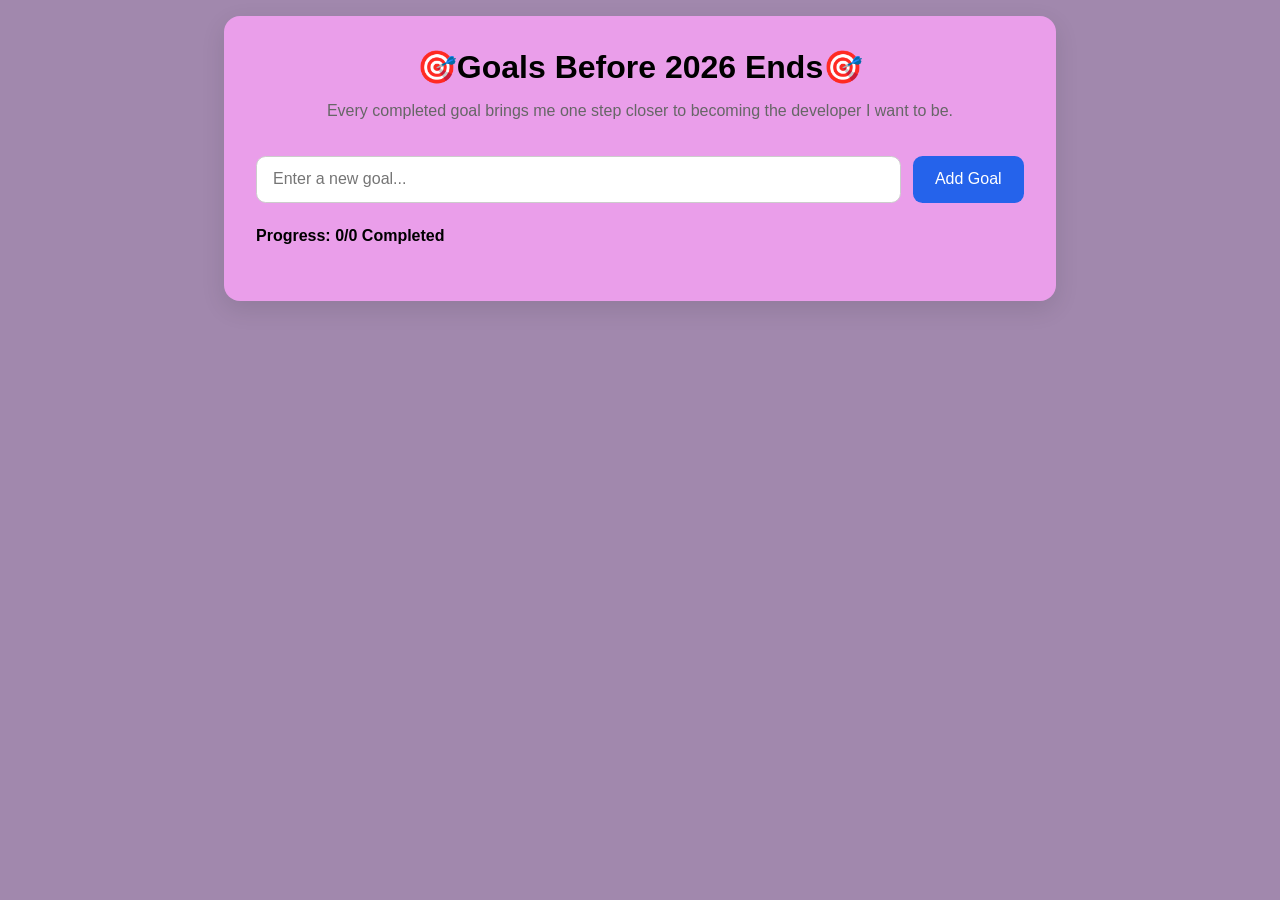
==== Goals/goals.html @ 23ba42ba "Goals Tracker" ====
<!DOCTYPE html>
<html lang="en">
<head>
    <meta charset="UTF-8">
    <meta name="viewport" content="width=device-width, initial-scale=1.0">
    <title>Goals Before 2026 Ends</title>
    <link rel="stylesheet" href="goalsstyle.css">
</head>
<body>

    <div class="container">
        <h1>🎯Goals Before 2026 Ends🎯</h1>
        <p class="subtitle">
            Every completed goal brings me one step closer to becoming the developer I want to be.
        </p>

        <div class="input-section">
            <input 
            type="text"
            id="goalInput"
            placeholder="Enter a new goal..."
            >
            <button id="addGoalBtn">
                Add Goal
            </button>
        </div>

        <div class="progress-section">
            <p>
                Progress: <span id="progressText"> 0/0 Completed </span>
            </p>

            <div>
                <ul id="goalList">
                    
                </ul>
            </div>
        </div>
    </div>
    
    <script src="goalsscript.js"></script>
</body>
</html>
---- Goals/goalsstyle.css ----
/* Reset */

* {
    margin: 0;
    padding: 0;
    box-sizing: border-box;
}

/* Body */

body {
    font-family: Arial, Helvetica, sans-serif;
    background-color: #a188ad;
    min-height: 100vh;
    display: flex;
    justify-content: center;
    align-items: flex-start;
    padding: 1rem;
}

/* Main Container */

.container {
    width: min(100%, 52rem);
    background-color: #ea9eea;
    padding: 2rem;
    border-radius: 1rem;
    box-shadow: 0 0.5rem 1.5rem rgba(0, 0, 0, 0.1);
}

/* Heading */

h1 {
    text-align: center;
    font-size: 2rem;
    margin-bottom: 0.75rem;
}

/* Subtitle */

.subtitle {
    text-align: center;
    color: #666;
    font-size: 1rem;
    line-height: 1.6;
    margin-bottom: 2rem;
}

/* Input Section */

.input-section {
    display: flex;
    gap: 0.75rem;
    margin-bottom: 1.5rem;
}

/* Input */

#goalInput {
    flex: 1;
    padding: 0.85rem 1rem;
    font-size: 1rem;
    border: 1px solid #ccc;
    border-radius: 0.6rem;
    outline: none;
}

#goalInput:focus {
    border-color: #2563eb;
}

/* Button */

#addGoalBtn {
    padding: 0.85rem 1.4rem;
    font-size: 1rem;
    border: none;
    border-radius: 0.6rem;
    background-color: #2563eb;
    color: white;
    cursor: pointer;
    transition: background-color 0.3s ease;
}

#addGoalBtn:hover {
    background-color: #1d4ed8;
}

/* Progress */

.progress-section {
    margin-bottom: 1.5rem;
    font-size: 1rem;
    font-weight: bold;
}

/* Goal List */

#goalList {
    list-style: none;
    padding: 0;
    display: flex;
    width: 100%;
    flex-direction: column;
    gap: 1rem;
}

#goalList li{
    display: flex;
    justify-content: space-between;
    align-items: center;
    background-color: #ffffff;
    padding: 0.9rem 1rem;
    border-radius: 0.75rem;
    margin-bottom: 0.75rem;
    box-shadow: 0 0.2rem 0.5rem rgba(0, 0, 0, 0.08);
}

#goalList button {
    background-color: #ff5c8a;
    color: white;
    border: none;
    border-radius: 0.5rem;
    padding: 0.5rem 0.8rem;
    cursor: pointer;
    font-size: 0.9rem;
    transition: 0.2s;
}

#goalList button:hover {
    background-color: #e63d70;
}

#goalList span {
    font-size: 1.05rem;
    font-weight: 500;
}

#goalList input[type="checkbox"] {
    width: 1.2rem;
    height: 1.2rem;
    cursor: pointer;
}

.completed {
    text-decoration: line-through;
    color: gray;
    opacity: 0.7;
}
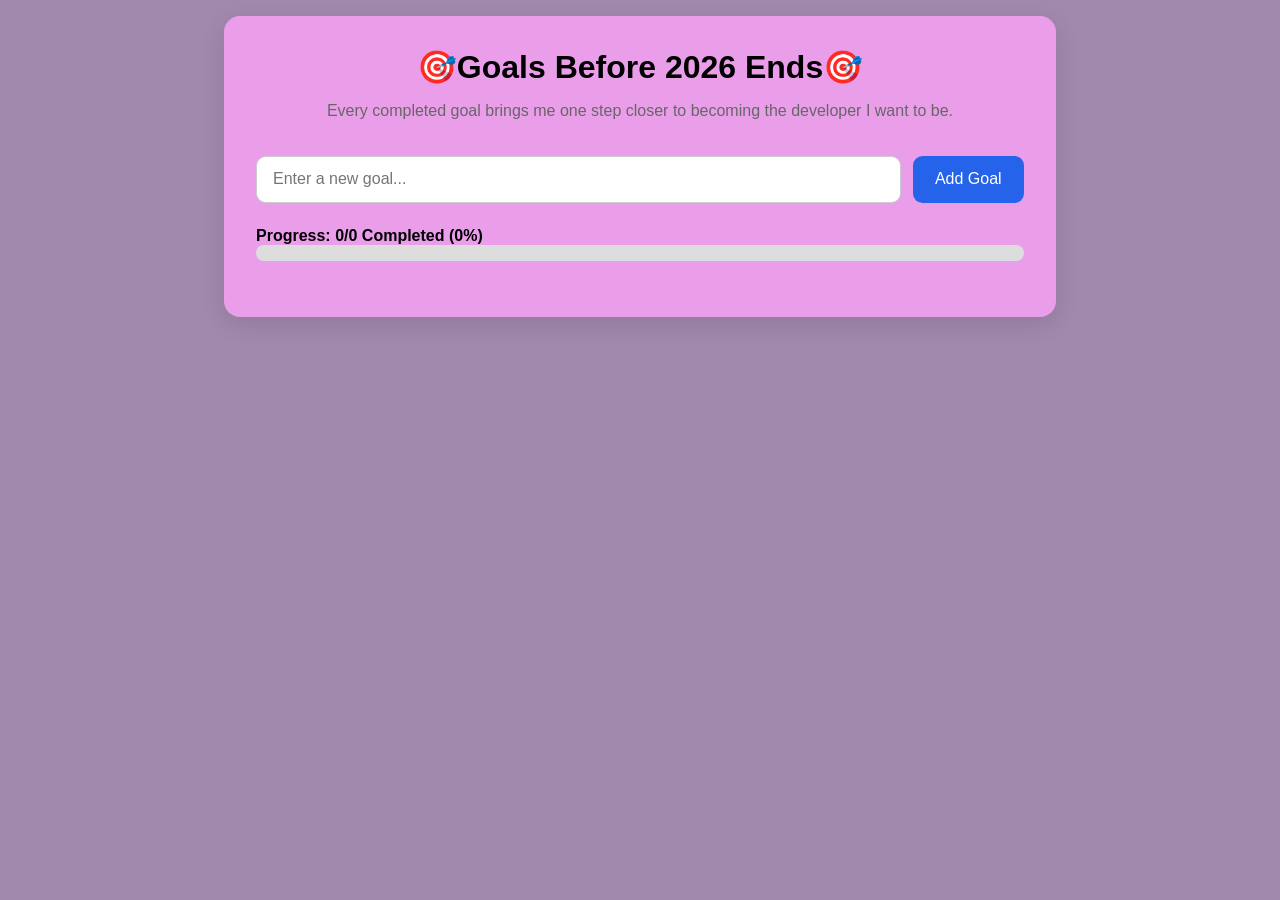
==== commit 7cb7d87e: "Complete CRUD functionality with Local Storage" ====
--- a/Goals/goals.html
+++ b/Goals/goals.html
@@ -30,6 +30,10 @@
                 Progress: <span id="progressText"> 0/0 Completed </span>
             </p>
 
+            <div class="progressBar">
+                <div class="progressLevel"></div>
+            </div>
+
             <div>
                 <ul id="goalList">
                     
--- a/Goals/goalsstyle.css
+++ b/Goals/goalsstyle.css
@@ -146,4 +146,19 @@
     text-decoration: line-through;
     color: gray;
     opacity: 0.7;
+}
+
+.progressBar {
+    width: 100%;
+    height: 1rem;
+    background-color: #ddd;
+    border-radius: 10px;
+    overflow: hidden;
+}
+
+.progressLevel {
+    height: 1rem;
+    width: 0%;
+    background-color: #4CAF50;
+    transition: width 0.3s ease;
 }
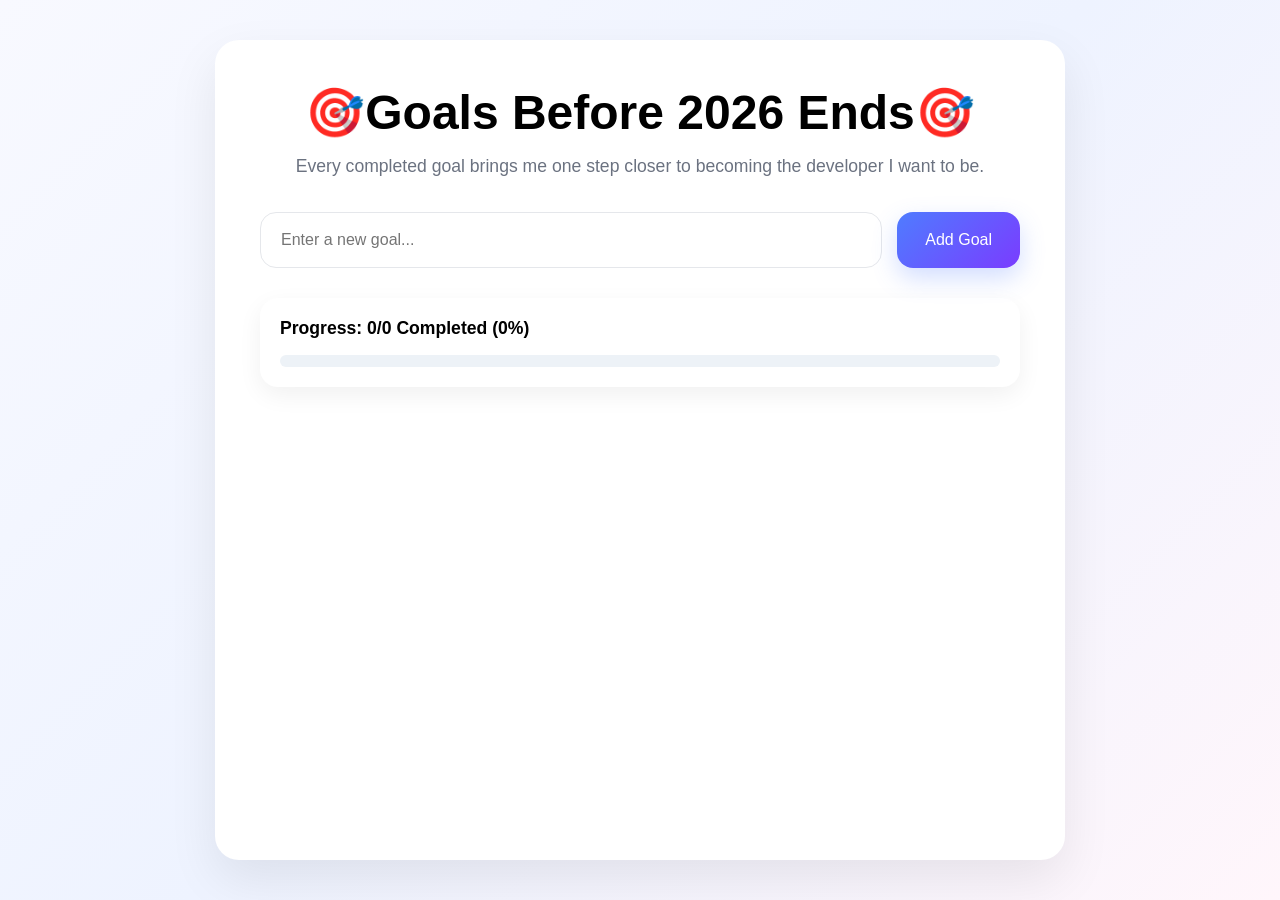
==== commit 0a12aacc: "Goal Tracker with complete CRUD functionality, local storage and modern UI" ====
--- a/Goals/goals.html
+++ b/Goals/goals.html
@@ -26,21 +26,23 @@
         </div>
 
         <div class="progress-section">
+
             <p>
-                Progress: <span id="progressText"> 0/0 Completed </span>
+                Progress:
+                <span id="progressText">
+                    0/0 Completed
+                </span>
             </p>
 
             <div class="progressBar">
-                <div class="progressLevel"></div>
+             <div class="progressLevel"></div>
             </div>
 
-            <div>
-                <ul id="goalList">
-                    
-                </ul>
-            </div>
         </div>
-    </div>
+
+    <ul id="goalList">
+
+    </ul>
     
     <script src="goalsscript.js"></script>
 </body>
--- a/Goals/goalsstyle.css
+++ b/Goals/goalsstyle.css
@@ -8,132 +8,148 @@
 
 /* Body */
 
-body {
-    font-family: Arial, Helvetica, sans-serif;
-    background-color: #a188ad;
-    min-height: 100vh;
-    display: flex;
-    justify-content: center;
-    align-items: flex-start;
-    padding: 1rem;
+body{
+    font-family: "Segoe UI", sans-serif;
+    background: linear-gradient(135deg,#f8f9ff,#eef3ff,#fff6fb);
+    min-height:100vh;
+    display:flex;
+    justify-content:center;
+    padding:40px 20px;
 }
 
 /* Main Container */
 
-.container {
-    width: min(100%, 52rem);
-    background-color: #ea9eea;
-    padding: 2rem;
-    border-radius: 1rem;
-    box-shadow: 0 0.5rem 1.5rem rgba(0, 0, 0, 0.1);
-}
-
+.container{
+    width:min(100%,850px);
+    background:white;
+    padding:45px;
+    border-radius:24px;
+    box-shadow:
+        0 20px 50px rgba(0,0,0,.08);
+}
 /* Heading */
 
-h1 {
-    text-align: center;
-    font-size: 2rem;
-    margin-bottom: 0.75rem;
+h1{
+    text-align:center;
+    font-size:3rem;
+    font-weight:700;
+    margin-bottom:15px;
 }
 
 /* Subtitle */
 
-.subtitle {
-    text-align: center;
-    color: #666;
-    font-size: 1rem;
-    line-height: 1.6;
-    margin-bottom: 2rem;
+.subtitle{
+    text-align:center;
+    color:#6b7280;
+    margin-bottom:35px;
+    font-size:1.1rem;
 }
 
 /* Input Section */
 
-.input-section {
-    display: flex;
-    gap: 0.75rem;
-    margin-bottom: 1.5rem;
-}
-
+.input-section{
+    display:flex;
+    gap:15px;
+    margin-bottom:30px;
+}
 /* Input */
 
-#goalInput {
-    flex: 1;
-    padding: 0.85rem 1rem;
-    font-size: 1rem;
-    border: 1px solid #ccc;
-    border-radius: 0.6rem;
-    outline: none;
-}
-
-#goalInput:focus {
-    border-color: #2563eb;
+#goalInput{
+    flex:1;
+    padding:18px 20px;
+    border:1px solid #e5e7eb;
+    border-radius:16px;
+    font-size:1rem;
+    transition:.3s;
+}
+
+#goalInput:focus{
+    border-color:#6d5dfc;
+    box-shadow:0 0 0 4px rgba(109,93,252,.12);
 }
 
 /* Button */
 
-#addGoalBtn {
-    padding: 0.85rem 1.4rem;
-    font-size: 1rem;
-    border: none;
-    border-radius: 0.6rem;
-    background-color: #2563eb;
-    color: white;
-    cursor: pointer;
-    transition: background-color 0.3s ease;
-}
-
-#addGoalBtn:hover {
-    background-color: #1d4ed8;
+#addGoalBtn{
+    padding:18px 28px;
+    border:none;
+    border-radius:16px;
+    background:linear-gradient(135deg,#4f7cff,#7a3cff);
+    color:white;
+    font-size:1rem;
+    cursor:pointer;
+    transition:.3s;
+    box-shadow:0 10px 25px rgba(79,124,255,.25);
+}
+
+#addGoalBtn:hover{
+    transform:translateY(-3px);
+    box-shadow:0 16px 30px rgba(79,124,255,.35);
 }
 
 /* Progress */
 
-.progress-section {
-    margin-bottom: 1.5rem;
-    font-size: 1rem;
-    font-weight: bold;
+.progress-section{
+    background:white;
+    padding:20px;
+    border-radius:18px;
+    box-shadow:0 8px 25px rgba(0,0,0,.06);
+    margin:30px 0;
+}
+
+.progress-section p{
+    margin-bottom:16px;
+    font-size:1.1rem;
+    font-weight:600;
 }
 
 /* Goal List */
 
-#goalList {
-    list-style: none;
-    padding: 0;
-    display: flex;
-    width: 100%;
-    flex-direction: column;
-    gap: 1rem;
+#goalList{
+    list-style:none;
+
+    display:flex;
+    flex-direction:column;
+
+    gap:18px;
 }
 
 #goalList li{
     display: flex;
     justify-content: space-between;
     align-items: center;
-    background-color: #ffffff;
-    padding: 0.9rem 1rem;
-    border-radius: 0.75rem;
-    margin-bottom: 0.75rem;
-    box-shadow: 0 0.2rem 0.5rem rgba(0, 0, 0, 0.08);
-}
-
-#goalList button {
-    background-color: #ff5c8a;
-    color: white;
-    border: none;
-    border-radius: 0.5rem;
-    padding: 0.5rem 0.8rem;
-    cursor: pointer;
-    font-size: 0.9rem;
-    transition: 0.2s;
-}
-
-#goalList button:hover {
-    background-color: #e63d70;
-}
-
-#goalList span {
-    font-size: 1.05rem;
-    font-weight: 500;
+
+    background: white;
+
+    padding: 18px 22px;
+
+    border-radius: 18px;
+
+    box-shadow: 0 8px 20px rgba(0,0,0,.06);
+
+    transition: 0.3s;
+}
+
+#goalList li:hover{
+    transform: translateY(-3px);
+    box-shadow: 0 12px 25px rgba(0,0,0,.08);
+}
+#goalList button{
+    border:none;
+    border-radius:12px;
+    padding:10px 18px;
+    cursor:pointer;
+    font-size:0.95rem;
+    transition:0.3s;
+}
+
+#goalList button:hover{
+    transform:translateY(-2px);
+}
+
+#goalList span{
+    font-size:1.15rem;
+    font-weight:500;
 }
 
 #goalList input[type="checkbox"] {
@@ -148,17 +164,51 @@
     opacity: 0.7;
 }
 
-.progressBar {
-    width: 100%;
-    height: 1rem;
-    background-color: #ddd;
-    border-radius: 10px;
-    overflow: hidden;
-}
-
-.progressLevel {
-    height: 1rem;
+.progressBar{
+    width:100%;
+    height:12px;
+    background:#edf2f7;
+    border-radius:100px;
+    overflow:hidden;
+}
+
+.progressLevel{
     width: 0%;
-    background-color: #4CAF50;
-    transition: width 0.3s ease;
+    height: 100%;
+    background: linear-gradient(90deg,#7a3cff,#4f7cff);
+    border-radius: inherit;
+    transition: width .4s ease;
+}
+
+.editBtn{
+    background:#f3efff;
+    color:#6d5dfc;
+}
+
+.deleteBtn{
+    background:#ffe8ec;
+    color:#ff4d6d;
+}
+
+.editBtn:hover{
+    background:#e8e0ff;
+    transform:translateY(-2px);
+}
+
+.deleteBtn:hover{
+    background:#ffd8df;
+    transform:translateY(-2px);
+}
+
+.goalInfo{
+    display: flex;
+    align-items: center;
+    gap: 12px;
+    flex: 1;
+}
+
+.buttonGroup{
+    display: flex;
+    gap: 10px;
+    align-items: center;
 }
